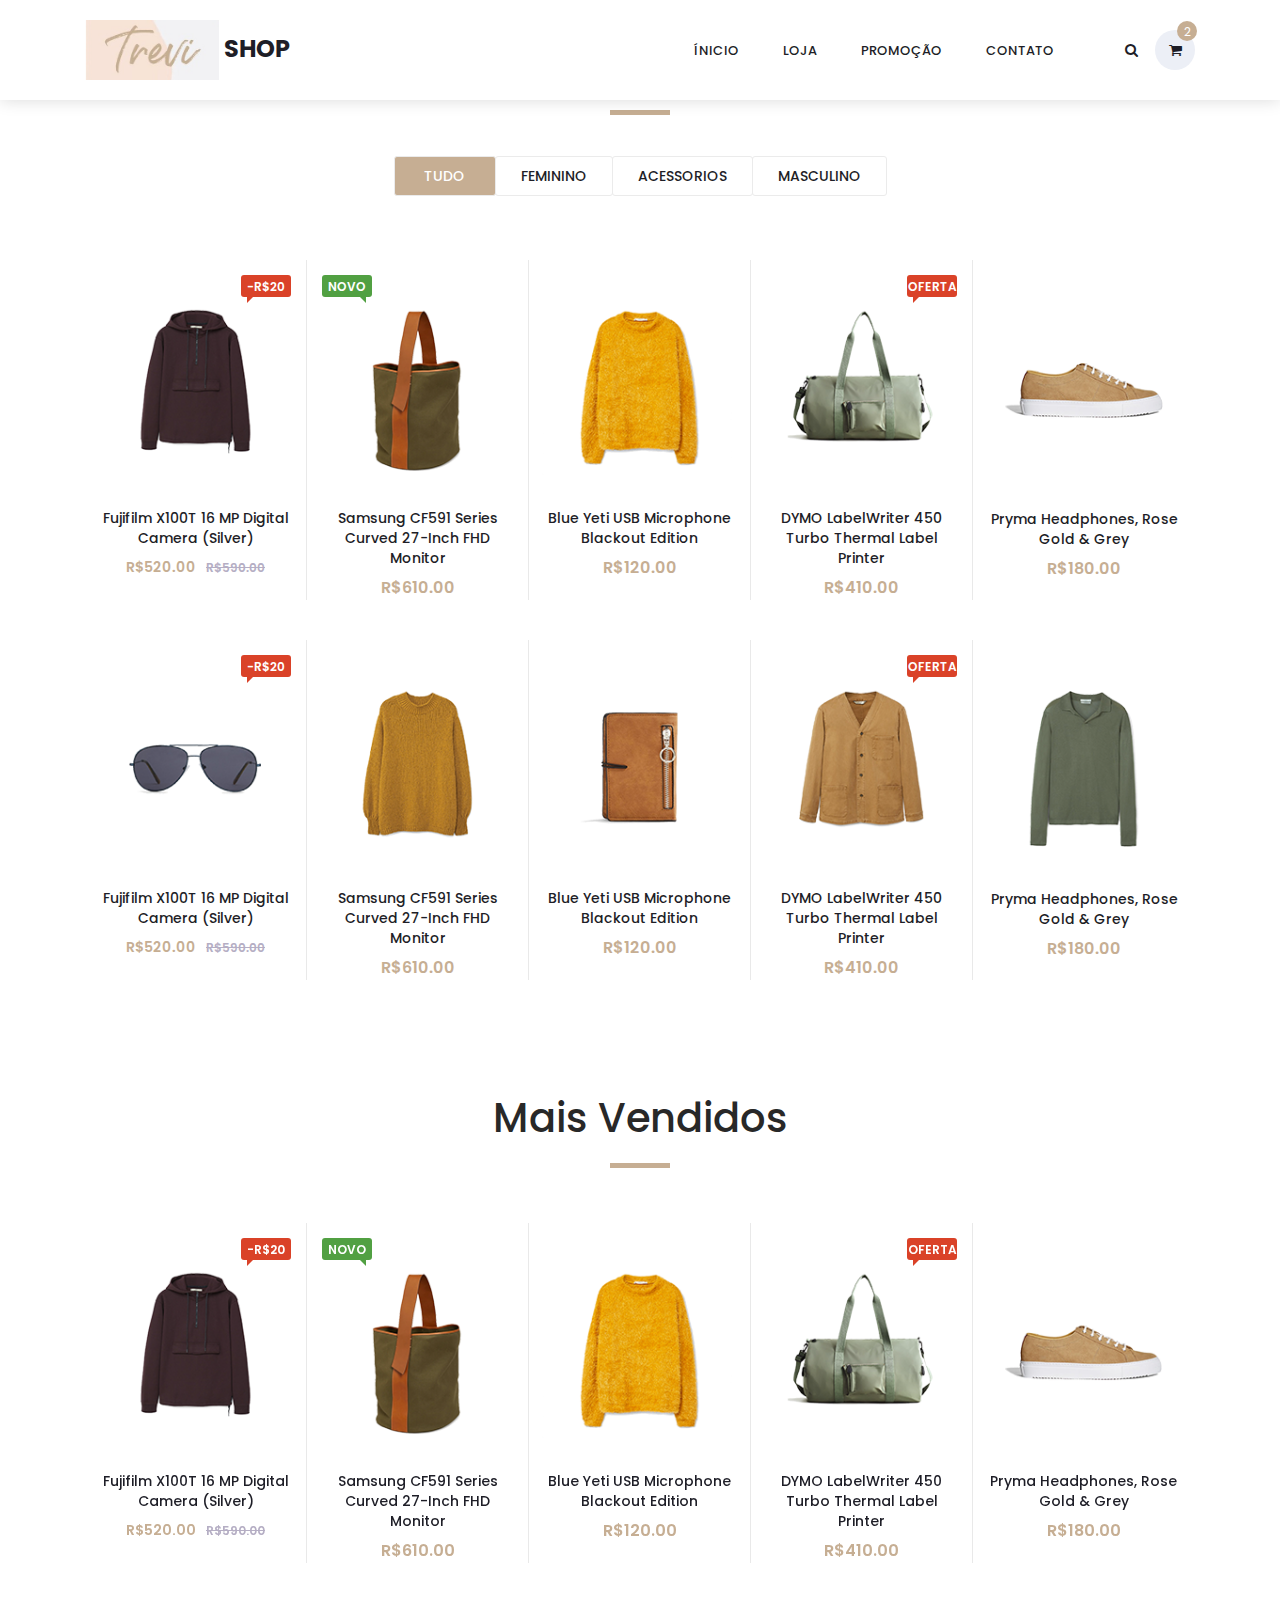
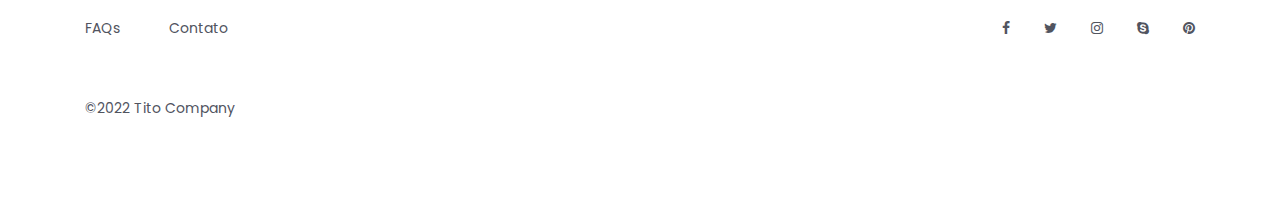
==== index.html @ be5c4cf9 "primeiro commit" ====
<!DOCTYPE html>
<html lang="pt-br">

<head>
    <title>Trevi Shop</title>
    <meta charset="utf-8">
    <meta http-equiv="X-UA-Compatible" content="IE=edge">
    <meta name="description" content="Shop Template">
    <meta name="viewport" content="width=device-width, initial-scale=1">
    <link rel="stylesheet" type="text/css" href="styles/bootstrap4/bootstrap.min.css">
    <link href="plugins/font-awesome-4.7.0/css/font-awesome.min.css" rel="stylesheet" type="text/css">
    <link rel="stylesheet" type="text/css" href="plugins/OwlCarousel2-2.2.1/owl.carousel.css">
    <link rel="stylesheet" type="text/css" href="plugins/OwlCarousel2-2.2.1/owl.theme.default.css">
    <link rel="stylesheet" type="text/css" href="plugins/OwlCarousel2-2.2.1/animate.css">
    <link rel="stylesheet" type="text/css" href="styles/main_styles.css">
    <link rel="stylesheet" type="text/css" href="styles/responsive.css">
</head>

<body>

    <div class="super_container">

        <!-- Header -->

        <header class="header trans_300">


            <!-- Main Navigation -->

            <div class="main_nav_container">
                <div class="container">
                    <div class="row">
                        <div class="col-lg-12 text-right">
                            <div class="logo_container">
                                <a href="index.html"><img src="images/trevi_logo.jpg" alt=""> SHOP</a>
                            </div>
                            <nav class="navbar">
                                <ul class="navbar_menu">
                                    <li><a href="#">Ínicio</a></li>
                                    <li><a href="#">Loja</a></li>
                                    <li><a href="#">Promoção</a></li>
                                    <li><a href="contact.html">Contato</a></li>
                                </ul>
                                <ul class="navbar_user">
                                    <li><a href="#"><i class="fa fa-search" aria-hidden="true"></i></a></li>
                                    <li class="checkout">
                                        <a href="#">
                                            <i class="fa fa-shopping-cart" aria-hidden="true"></i>
                                            <span id="checkout_items" class="checkout_items">2</span>
                                        </a>
                                    </li>
                                </ul>
                                <div class="hamburger_container">
                                    <i class="fa fa-bars" aria-hidden="true"></i>
                                </div>
                            </nav>
                        </div>
                    </div>
                </div>
            </div>

        </header>

        <div class="fs_menu_overlay"></div>
        <div class="hamburger_menu">
            <div class="hamburger_close"><i class="fa fa-times" aria-hidden="true"></i></div>
            <div class="hamburger_menu_content text-right">
                <ul class="menu_top_nav">
                    <li class="menu_item"><a href="#">ínicio</a></li>
                    <li class="menu_item"><a href="#">loja</a></li>
                    <li class="menu_item"><a href="#">promoção</a></li>
                    <li class="menu_item"><a href="#">contato</a></li>
                </ul>
            </div>
        </div>


        <!-- New Arrivals -->

        <div class="new_arrivals">
            <div class="container">
                <!--Empty row-->
                <div class="row">
                    <div class="col text-center">
                        <div class="section_title new_arrivals_title">
                            <h2></h2>
                        </div>
                    </div>
                </div>
                <div class="row align-items-center">
                    <div class="col text-center">
                        <div class="new_arrivals_sorting">
                            <ul class="arrivals_grid_sorting clearfix button-group filters-button-group">
                                <li class="grid_sorting_button button d-flex flex-column justify-content-center align-items-center active is-checked" data-filter="*">tudo</li>
                                <li class="grid_sorting_button button d-flex flex-column justify-content-center align-items-center" data-filter=".women">feminino</li>
                                <li class="grid_sorting_button button d-flex flex-column justify-content-center align-items-center" data-filter=".accessories">acessorios</li>
                                <li class="grid_sorting_button button d-flex flex-column justify-content-center align-items-center" data-filter=".men">masculino</li>
                            </ul>
                        </div>
                    </div>
                </div>
                <div class="row">
                    <div class="col">
                        <div class="product-grid" data-isotope='{ "itemSelector": ".product-item", "layoutMode": "fitRows" }'>

                            <!-- Product 1 -->

                            <div class="product-item men">
                                <div class="product discount product_filter">
                                    <div class="product_image">
                                        <img src="images/product_1.png" alt="">
                                    </div>
                                    <div class="favorite favorite_left"></div>
                                    <div class="product_bubble product_bubble_right product_bubble_red d-flex flex-column align-items-center"><span>-R$20</span></div>
                                    <div class="product_info">
                                        <h6 class="product_name"><a href="single.html">Fujifilm X100T 16 MP Digital Camera (Silver)</a></h6>
                                        <div class="product_price">R$520.00<span>R$590.00</span></div>
                                    </div>
                                </div>
                                <div class="red_button add_to_cart_button"><a href="#">Adicionar ao carrinho</a></div>
                            </div>

                            <!-- Product 2 -->

                            <div class="product-item women">
                                <div class="product product_filter">
                                    <div class="product_image">
                                        <img src="images/product_2.png" alt="">
                                    </div>
                                    <div class="favorite"></div>
                                    <div class="product_bubble product_bubble_left product_bubble_green d-flex flex-column align-items-center"><span>novo</span></div>
                                    <div class="product_info">
                                        <h6 class="product_name"><a href="single.html">Samsung CF591 Series Curved 27-Inch FHD Monitor</a></h6>
                                        <div class="product_price">R$610.00</div>
                                    </div>
                                </div>
                                <div class="red_button add_to_cart_button"><a href="#">Adicionar ao carrinho</a></div>
                            </div>

                            <!-- Product 3 -->

                            <div class="product-item women">
                                <div class="product product_filter">
                                    <div class="product_image">
                                        <img src="images/product_3.png" alt="">
                                    </div>
                                    <div class="favorite"></div>
                                    <div class="product_info">
                                        <h6 class="product_name"><a href="single.html">Blue Yeti USB Microphone Blackout Edition</a></h6>
                                        <div class="product_price">R$120.00</div>
                                    </div>
                                </div>
                                <div class="red_button add_to_cart_button"><a href="#">Adicionar ao carrinho</a></div>
                            </div>

                            <!-- Product 4 -->

                            <div class="product-item accessories">
                                <div class="product product_filter">
                                    <div class="product_image">
                                        <img src="images/product_4.png" alt="">
                                    </div>
                                    <div class="product_bubble product_bubble_right product_bubble_red d-flex flex-column align-items-center"><span>oferta</span></div>
                                    <div class="favorite favorite_left"></div>
                                    <div class="product_info">
                                        <h6 class="product_name"><a href="single.html">DYMO LabelWriter 450 Turbo Thermal Label Printer</a></h6>
                                        <div class="product_price">R$410.00</div>
                                    </div>
                                </div>
                                <div class="red_button add_to_cart_button"><a href="#">Adicionar ao carrinho</a></div>
                            </div>

                            <!-- Product 5 -->

                            <div class="product-item women men">
                                <div class="product product_filter">
                                    <div class="product_image">
                                        <img src="images/product_5.png" alt="">
                                    </div>
                                    <div class="favorite"></div>
                                    <div class="product_info">
                                        <h6 class="product_name"><a href="single.html">Pryma Headphones, Rose Gold & Grey</a></h6>
                                        <div class="product_price">R$180.00</div>
                                    </div>
                                </div>
                                <div class="red_button add_to_cart_button"><a href="#">Adicionar ao carrinho</a></div>
                            </div>

                            <!-- Product 6 -->

                            <div class="product-item accessories">
                                <div class="product discount product_filter">
                                    <div class="product_image">
                                        <img src="images/product_6.png" alt="">
                                    </div>
                                    <div class="favorite favorite_left"></div>
                                    <div class="product_bubble product_bubble_right product_bubble_red d-flex flex-column align-items-center"><span>-R$20</span></div>
                                    <div class="product_info">
                                        <h6 class="product_name"><a href="#single.html">Fujifilm X100T 16 MP Digital Camera (Silver)</a></h6>
                                        <div class="product_price">R$520.00<span>R$590.00</span></div>
                                    </div>
                                </div>
                                <div class="red_button add_to_cart_button"><a href="#">Adicionar ao carrinho</a></div>
                            </div>

                            <!-- Product 7 -->

                            <div class="product-item women">
                                <div class="product product_filter">
                                    <div class="product_image">
                                        <img src="images/product_7.png" alt="">
                                    </div>
                                    <div class="favorite"></div>
                                    <div class="product_info">
                                        <h6 class="product_name"><a href="single.html">Samsung CF591 Series Curved 27-Inch FHD Monitor</a></h6>
                                        <div class="product_price">R$610.00</div>
                                    </div>
                                </div>
                                <div class="red_button add_to_cart_button"><a href="#">Adicionar ao carrinho</a></div>
                            </div>

                            <!-- Product 8 -->

                            <div class="product-item accessories">
                                <div class="product product_filter">
                                    <div class="product_image">
                                        <img src="images/product_8.png" alt="">
                                    </div>
                                    <div class="favorite"></div>
                                    <div class="product_info">
                                        <h6 class="product_name"><a href="single.html">Blue Yeti USB Microphone Blackout Edition</a></h6>
                                        <div class="product_price">R$120.00</div>
                                    </div>
                                </div>
                                <div class="red_button add_to_cart_button"><a href="#">Adicionar ao carrinho</a></div>
                            </div>

                            <!-- Product 9 -->

                            <div class="product-item men">
                                <div class="product product_filter">
                                    <a href="single.html" rel="noopener noreferrer">
                                        <div class="product_image">
                                            <img src="images/product_9.png" alt="">
                                        </div>
                                        <div class="product_bubble product_bubble_right product_bubble_red d-flex flex-column align-items-center"><span>oferta</span></div>
                                        <div class="favorite favorite_left"></div>
                                        <div class="product_info">
                                            <h6 class="product_name"><a href="single.html">DYMO LabelWriter 450 Turbo Thermal Label Printer</a></h6>
                                            <div class="product_price">R$410.00</div>
                                        </div>
                                    </a>
                                </div>
                                <div class="red_button add_to_cart_button"><a href="#">Adicionar ao carrinho</a></div>
                            </div>

                            <!-- Product 10 -->

                            <div class="product-item men">
                                <div class="product product_filter">
                                    <div class="product_image">
                                        <img src="images/product_10.png" alt="">
                                    </div>
                                    <div class="favorite"></div>
                                    <div class="product_info">
                                        <h6 class="product_name"><a href="single.html">Pryma Headphones, Rose Gold & Grey</a></h6>
                                        <div class="product_price">R$180.00</div>
                                    </div>
                                </div>
                                <div class="red_button add_to_cart_button"><a href="#">Adicionar ao carrinho</a></div>
                            </div>
                        </div>
                    </div>
                </div>
            </div>
        </div>


        <!-- Best Sellers -->

        <div class="best_sellers">
            <div class="container">
                <div class="row">
                    <div class="col text-center">
                        <div class="section_title new_arrivals_title">
                            <h2>Mais Vendidos</h2>
                        </div>
                    </div>
                </div>
                <div class="row">
                    <div class="col">
                        <div class="product_slider_container">
                            <div class="owl-carousel owl-theme product_slider">

                                <!-- Slide 1 -->

                                <div class="owl-item product_slider_item">
                                    <div class="product-item">
                                        <div class="product discount">
                                            <div class="product_image">
                                                <img src="images/product_1.png" alt="">
                                            </div>
                                            <div class="favorite favorite_left"></div>
                                            <div class="product_bubble product_bubble_right product_bubble_red d-flex flex-column align-items-center"><span>-R$20</span></div>
                                            <div class="product_info">
                                                <h6 class="product_name"><a href="single.html">Fujifilm X100T 16 MP Digital Camera (Silver)</a></h6>
                                                <div class="product_price">R$520.00<span>R$590.00</span></div>
                                            </div>
                                        </div>
                                    </div>
                                </div>

                                <!-- Slide 2 -->

                                <div class="owl-item product_slider_item">
                                    <div class="product-item women">
                                        <div class="product">
                                            <div class="product_image">
                                                <img src="images/product_2.png" alt="">
                                            </div>
                                            <div class="favorite"></div>
                                            <div class="product_bubble product_bubble_left product_bubble_green d-flex flex-column align-items-center"><span>novo</span></div>
                                            <div class="product_info">
                                                <h6 class="product_name"><a href="single.html">Samsung CF591 Series Curved 27-Inch FHD Monitor</a></h6>
                                                <div class="product_price">R$610.00</div>
                                            </div>
                                        </div>
                                    </div>
                                </div>

                                <!-- Slide 3 -->

                                <div class="owl-item product_slider_item">
                                    <div class="product-item women">
                                        <div class="product">
                                            <div class="product_image">
                                                <img src="images/product_3.png" alt="">
                                            </div>
                                            <div class="favorite"></div>
                                            <div class="product_info">
                                                <h6 class="product_name"><a href="single.html">Blue Yeti USB Microphone Blackout Edition</a></h6>
                                                <div class="product_price">R$120.00</div>
                                            </div>
                                        </div>
                                    </div>
                                </div>

                                <!-- Slide 4 -->

                                <div class="owl-item product_slider_item">
                                    <div class="product-item accessories">
                                        <div class="product">
                                            <div class="product_image">
                                                <img src="images/product_4.png" alt="">
                                            </div>
                                            <div class="product_bubble product_bubble_right product_bubble_red d-flex flex-column align-items-center"><span>oferta</span></div>
                                            <div class="favorite favorite_left"></div>
                                            <div class="product_info">
                                                <h6 class="product_name"><a href="single.html">DYMO LabelWriter 450 Turbo Thermal Label Printer</a></h6>
                                                <div class="product_price">R$410.00</div>
                                            </div>
                                        </div>
                                    </div>
                                </div>

                                <!-- Slide 5 -->

                                <div class="owl-item product_slider_item">
                                    <div class="product-item women men">
                                        <div class="product">
                                            <div class="product_image">
                                                <img src="images/product_5.png" alt="">
                                            </div>
                                            <div class="favorite"></div>
                                            <div class="product_info">
                                                <h6 class="product_name"><a href="single.html">Pryma Headphones, Rose Gold & Grey</a></h6>
                                                <div class="product_price">R$180.00</div>
                                            </div>
                                        </div>
                                    </div>
                                </div>

                                <!-- Slide 6 -->

                                <div class="owl-item product_slider_item">
                                    <div class="product-item accessories">
                                        <div class="product discount">
                                            <div class="product_image">
                                                <img src="images/product_6.png" alt="">
                                            </div>
                                            <div class="favorite favorite_left"></div>
                                            <div class="product_bubble product_bubble_right product_bubble_red d-flex flex-column align-items-center"><span>-R$20</span></div>
                                            <div class="product_info">
                                                <h6 class="product_name"><a href="single.html">Fujifilm X100T 16 MP Digital Camera (Silver)</a></h6>
                                                <div class="product_price">R$520.00<span>R$590.00</span></div>
                                            </div>
                                        </div>
                                    </div>
                                </div>

                                <!-- Slide 7 -->

                                <div class="owl-item product_slider_item">
                                    <div class="product-item women">
                                        <div class="product">
                                            <div class="product_image">
                                                <img src="images/product_7.png" alt="">
                                            </div>
                                            <div class="favorite"></div>
                                            <div class="product_info">
                                                <h6 class="product_name"><a href="single.html">Samsung CF591 Series Curved 27-Inch FHD Monitor</a></h6>
                                                <div class="product_price">R$610.00</div>
                                            </div>
                                        </div>
                                    </div>
                                </div>

                                <!-- Slide 8 -->

                                <div class="owl-item product_slider_item">
                                    <div class="product-item accessories">
                                        <div class="product">
                                            <div class="product_image">
                                                <img src="images/product_8.png" alt="">
                                            </div>
                                            <div class="favorite"></div>
                                            <div class="product_info">
                                                <h6 class="product_name"><a href="single.html">Blue Yeti USB Microphone Blackout Edition</a></h6>
                                                <div class="product_price">R$120.00</div>
                                            </div>
                                        </div>
                                    </div>
                                </div>

                                <!-- Slide 9 -->

                                <div class="owl-item product_slider_item">
                                    <div class="product-item men">
                                        <div class="product">
                                            <div class="product_image">
                                                <img src="images/product_9.png" alt="">
                                            </div>
                                            <div class="product_bubble product_bubble_right product_bubble_red d-flex flex-column align-items-center"><span>oferta</span></div>
                                            <div class="favorite favorite_left"></div>
                                            <div class="product_info">
                                                <h6 class="product_name"><a href="single.html">DYMO LabelWriter 450 Turbo Thermal Label Printer</a></h6>
                                                <div class="product_price">R$410.00</div>
                                            </div>
                                        </div>
                                    </div>
                                </div>

                                <!-- Slide 10 -->

                                <div class="owl-item product_slider_item">
                                    <div class="product-item men">
                                        <div class="product">
                                            <div class="product_image">
                                                <img src="images/product_10.png" alt="">
                                            </div>
                                            <div class="favorite"></div>
                                            <div class="product_info">
                                                <h6 class="product_name"><a href="single.html">Pryma Headphones, Rose Gold & Grey</a></h6>
                                                <div class="product_price">R$180.00</div>
                                            </div>
                                        </div>
                                    </div>
                                </div>
                            </div>

                            <!-- Slider Navigation -->

                            <div class="product_slider_nav_left product_slider_nav d-flex align-items-center justify-content-center flex-column">
                                <i class="fa fa-chevron-left" aria-hidden="true"></i>
                            </div>
                            <div class="product_slider_nav_right product_slider_nav d-flex align-items-center justify-content-center flex-column">
                                <i class="fa fa-chevron-right" aria-hidden="true"></i>
                            </div>
                        </div>
                    </div>
                </div>
            </div>
        </div>



        <!-- Footer -->

        <footer class="footer">
            <div class="container">
                <div class="row">
                    <div class="col-lg-6">
                        <div class="footer_nav_container d-flex flex-sm-row flex-column align-items-center justify-content-lg-start justify-content-center text-center">
                            <ul class="footer_nav">
                                <li><a href="#">FAQs</a></li>
                                <li><a href="contact.html">Contato</a></li>
                            </ul>
                        </div>
                    </div>
                    <div class="col-lg-6">
                        <div class="footer_social d-flex flex-row align-items-center justify-content-lg-end justify-content-center">
                            <ul>
                                <li><a href="#"><i class="fa fa-facebook" aria-hidden="true"></i></a></li>
                                <li><a href="#"><i class="fa fa-twitter" aria-hidden="true"></i></a></li>
                                <li><a href="https://www.instagram.com/estudio.trevi/" target="_blank"><i class="fa fa-instagram" aria-hidden="true"></i></a></li>
                                <li><a href="#"><i class="fa fa-skype" aria-hidden="true"></i></a></li>
                                <li><a href="#"><i class="fa fa-pinterest" aria-hidden="true"></i></a></li>
                            </ul>
                        </div>
                    </div>
                </div>
                <div class="row">
                    <div class="col-lg-12">
                        <div class="footer_nav_container">
                            <div class="cr">©2022 Tito Company</div>
                        </div>
                    </div>
                </div>
            </div>
        </footer>

    </div>

    <script src="js/jquery-3.2.1.min.js"></script>
    <script src="styles/bootstrap4/popper.js"></script>
    <script src="styles/bootstrap4/bootstrap.min.js"></script>
    <script src="plugins/Isotope/isotope.pkgd.min.js"></script>
    <script src="plugins/OwlCarousel2-2.2.1/owl.carousel.js"></script>
    <script src="plugins/easing/easing.js"></script>
    <script src="js/custom.js"></script>
</body>

</html>
---- styles/main_styles.css ----
@charset "utf-8";

/* CSS Document */


/******************************

COLOR PALETTE




[Table of Contents]

1. Fonts
2. Body and some general stuff
3. Home
	3.1 Currency
	3.2 Language
	3.3 Account
	3.4 Main Navigation
	3.5 Hamburger Menu
	3.6 Logo
	3.7 Main Slider
4. Banner
5. New Arrivals
	5.1 New Arrivals Sorting
	5.2 New Arrivals Products Grid
6. Deal of the week
7. Best Sellers
	7.1 Slider Nav
8. Benefit
9. Blogs
10. Newsletter
11. Footer



******************************/


/***********
1. Fonts
***********/

@import url('https://fonts.googleapis.com/css?family=Poppins:400,500,600,700,900');

/*********************************
2. Body and some general stuff
*********************************/

* {
    margin: 0;
    padding: 0;
}

body {
    font-family: 'Poppins', sans-serif;
    font-size: 14px;
    line-height: 23px;
    font-weight: 400;
    background: #FFFFFF;
    color: #1e1e27;
}

div {
    display: block;
    position: relative;
    -webkit-box-sizing: border-box;
    -moz-box-sizing: border-box;
    box-sizing: border-box;
}

ul {
    list-style: none;
    margin-bottom: 0px;
}

p {
    font-family: 'Poppins', sans-serif;
    font-size: 14px;
    line-height: 1.7;
    font-weight: 500;
    color: #989898;
    -webkit-font-smoothing: antialiased;
    -webkit-text-shadow: rgba(0, 0, 0, .01) 0 0 1px;
    text-shadow: rgba(0, 0, 0, .01) 0 0 1px;
}

p a {
    display: inline;
    position: relative;
    color: inherit;
    border-bottom: solid 2px #fde0db;
    -webkit-transition: all 200ms ease;
    -moz-transition: all 200ms ease;
    -ms-transition: all 200ms ease;
    -o-transition: all 200ms ease;
    transition: all 200ms ease;
}

a,
a:hover,
a:visited,
a:active,
a:link {
    text-decoration: none;
    -webkit-font-smoothing: antialiased;
    -webkit-text-shadow: rgba(0, 0, 0, .01) 0 0 1px;
    text-shadow: rgba(0, 0, 0, .01) 0 0 1px;
}

p a:active {
    position: relative;
    color: #FF6347;
}

p a:hover {
    color: #FF6347;
    background: #fde0db;
}

p a:hover::after {
    opacity: 0.2;
}

::selection {
    background: #fde0db;
    color: #FF6347;
}

p::selection {
    background: #fde0db;
}

h1 {
    font-size: 72px;
}

h2 {
    font-size: 40px;
}

h3 {
    font-size: 28px;
}

h4 {
    font-size: 24px;
}

h5 {
    font-size: 16px;
}

h6 {
    font-size: 14px;
}

h1,
h2,
h3,
h4,
h5,
h6 {
    color: #282828;
    -webkit-font-smoothing: antialiased;
    -webkit-text-shadow: rgba(0, 0, 0, .01) 0 0 1px;
    text-shadow: rgba(0, 0, 0, .01) 0 0 1px;
}

h1::selection,
h2::selection,
h3::selection,
h4::selection,
h5::selection,
h6::selection {}

::-webkit-input-placeholder {
    font-size: 16px !important;
    font-weight: 500;
    color: #777777 !important;
}

:-moz-placeholder
/* older Firefox*/

{
    font-size: 16px !important;
    font-weight: 500;
    color: #777777 !important;
}

::-moz-placeholder
/* Firefox 19+ */

{
    font-size: 16px !important;
    font-weight: 500;
    color: #777777 !important;
}

:-ms-input-placeholder {
    font-size: 16px !important;
    font-weight: 500;
    color: #777777 !important;
}

::input-placeholder {
    font-size: 16px !important;
    font-weight: 500;
    color: #777777 !important;
}

.form-control {
    color: #db5246;
}

section {
    display: block;
    position: relative;
    box-sizing: border-box;
}

.clear {
    clear: both;
}

.clearfix::before,
.clearfix::after {
    content: "";
    display: table;
}

.clearfix::after {
    clear: both;
}

.clearfix {
    zoom: 1;
}

.float_left {
    float: left;
}

.float_right {
    float: right;
}

.trans_200 {
    -webkit-transition: all 200ms ease;
    -moz-transition: all 200ms ease;
    -ms-transition: all 200ms ease;
    -o-transition: all 200ms ease;
    transition: all 200ms ease;
}

.trans_300 {
    -webkit-transition: all 300ms ease;
    -moz-transition: all 300ms ease;
    -ms-transition: all 300ms ease;
    -o-transition: all 300ms ease;
    transition: all 300ms ease;
}

.trans_400 {
    -webkit-transition: all 400ms ease;
    -moz-transition: all 400ms ease;
    -ms-transition: all 400ms ease;
    -o-transition: all 400ms ease;
    transition: all 400ms ease;
}

.trans_500 {
    -webkit-transition: all 500ms ease;
    -moz-transition: all 500ms ease;
    -ms-transition: all 500ms ease;
    -o-transition: all 500ms ease;
    transition: all 500ms ease;
}

.fill_height {
    height: 100%;
}

.super_container {
    width: 100%;
    overflow: hidden;
}


/*********************************
3. Home
*********************************/

.header {
    position: fixed;
    top: 0;
    left: 0;
    width: 100%;
    background: #FFFFFF;
    z-index: 10;
}

.top_nav {
    width: 100%;
    height: 50px;
    background: #1e1e27;
}

.top_nav_left {
    height: 50px;
    line-height: 50px;
    font-size: 13px;
    color: #b5aec4;
    text-transform: uppercase;
}


/*********************************
3.1 Currency
*********************************/

.currency {
    display: inline-block;
    position: relative;
    min-width: 50px;
    border-right: solid 1px #33333b;
    padding-right: 20px;
    padding-left: 20px;
    text-align: center;
    vertical-align: middle;
    background: #1e1e27;
}

.currency>a {
    display: block;
    color: #b5aec4;
    font-weight: 400;
    height: 50px;
    line-height: 50px;
    font-size: 13px;
    text-transform: uppercase;
}

.currency>a>i {
    margin-left: 8px;
}

.currency:hover .currency_selection {
    visibility: visible;
    opacity: 1;
    top: 100%;
}

.currency_selection {
    display: block;
    position: absolute;
    right: 0;
    top: 120%;
    margin: 0;
    width: 100%;
    background: #FFFFFF;
    visibility: hidden;
    opacity: 0;
    z-index: 1;
    box-shadow: 0 0 25px rgba(63, 78, 100, 0.15);
    -webkit-transition: opacity 0.3s ease;
    -moz-transition: opacity 0.3s ease;
    -ms-transition: opacity 0.3s ease;
    -o-transition: opacity 0.3s ease;
    transition: all 0.3s ease;
}

.currency_selection li {
    padding-left: 10px;
    padding-right: 10px;
    line-height: 50px;
}

.currency_selection li a {
    display: block;
    color: #232530;
    border-bottom: solid 1px #dddddd;
    font-size: 13px;
    text-transform: uppercase;
    -webkit-transition: opacity 0.3s ease;
    -moz-transition: opacity 0.3s ease;
    -ms-transition: opacity 0.3s ease;
    -o-transition: opacity 0.3s ease;
    transition: all 0.3s ease;
}

.currency_selection li a:hover {
    color: #b5aec4;
}

.currency_selection li:last-child a {
    border-bottom: none;
}


/*********************************
3.2 Language
*********************************/

.language {
    display: inline-block;
    position: relative;
    min-width: 50px;
    border-right: solid 1px #33333b;
    padding-right: 20px;
    padding-left: 20px;
    text-align: center;
    vertical-align: middle;
    background: #1e1e27;
}

.language>a {
    display: block;
    color: #b5aec4;
    font-weight: 400;
    height: 50px;
    line-height: 50px;
    font-size: 13px;
}

.language>a>i {
    margin-left: 8px;
}

.language:hover .language_selection {
    visibility: visible;
    opacity: 1;
    top: 100%;
}

.language_selection {
    display: block;
    position: absolute;
    right: 0;
    top: 120%;
    margin: 0;
    width: 100%;
    background: #FFFFFF;
    visibility: hidden;
    opacity: 0;
    z-index: 1;
    box-shadow: 0 0 25px rgba(63, 78, 100, 0.15);
    -webkit-transition: opacity 0.3s ease;
    -moz-transition: opacity 0.3s ease;
    -ms-transition: opacity 0.3s ease;
    -o-transition: opacity 0.3s ease;
    transition: all 0.3s ease;
}

.language_selection li {
    padding-left: 10px;
    padding-right: 10px;
    line-height: 50px;
}

.language_selection li a {
    display: block;
    color: #232530;
    border-bottom: solid 1px #dddddd;
    font-size: 13px;
    -webkit-transition: opacity 0.3s ease;
    -moz-transition: opacity 0.3s ease;
    -ms-transition: opacity 0.3s ease;
    -o-transition: opacity 0.3s ease;
    transition: all 0.3s ease;
}

.language_selection li a:hover {
    color: #b5aec4;
}

.language_selection li:last-child a {
    border-bottom: none;
}


/*********************************
3.3 Account
*********************************/

.account {
    display: inline-block;
    position: relative;
    min-width: 50px;
    padding-left: 20px;
    text-align: center;
    vertical-align: middle;
    background: #1e1e27;
}

.account>a {
    display: block;
    color: #b5aec4;
    font-weight: 400;
    height: 50px;
    line-height: 50px;
    font-size: 13px;
}

.account>a>i {
    margin-left: 8px;
}

.account:hover .account_selection {
    visibility: visible;
    opacity: 1;
    top: 100%;
}

.account_selection {
    display: block;
    position: absolute;
    right: 0;
    top: 120%;
    margin: 0;
    width: 100%;
    background: #FFFFFF;
    visibility: hidden;
    opacity: 0;
    z-index: 1;
    box-shadow: 0 0 25px rgba(63, 78, 100, 0.15);
    -webkit-transition: opacity 0.3s ease;
    -moz-transition: opacity 0.3s ease;
    -ms-transition: opacity 0.3s ease;
    -o-transition: opacity 0.3s ease;
    transition: all 0.3s ease;
}

.account_selection li {
    padding-left: 10px;
    padding-right: 10px;
    line-height: 50px;
}

.account_selection li a {
    display: block;
    color: #232530;
    border-bottom: solid 1px #dddddd;
    font-size: 14px;
    -webkit-transition: all 0.3s ease;
    -moz-transition: all 0.3s ease;
    -ms-transition: all 0.3s ease;
    -o-transition: all 0.3s ease;
    transition: all 0.3s ease;
}

.account_selection li a:hover {
    color: #b5aec4;
}

.account_selection li:last-child a {
    border-bottom: none;
}

.account_selection li a i {
    margin-right: 10px;
}


/*********************************
3.4 Main Navigation
*********************************/

.main_nav_container {
    width: 100%;
    background: #FFFFFF;
    box-shadow: 0 0 16px rgba(0, 0, 0, 0.15);
}

.navbar {
    width: auto;
    height: 100px;
    float: right;
    padding-left: 0px;
    padding-right: 0px;
}

.navbar_menu li {
    display: inline-block;
}

.navbar_menu li a {
    display: block;
    color: #1e1e27;
    font-size: 13px;
    font-weight: 500;
    text-transform: uppercase;
    padding: 20px;
    -webkit-transition: color 0.3s ease;
    -moz-transition: color 0.3s ease;
    -ms-transition: color 0.3s ease;
    -o-transition: color 0.3s ease;
    transition: color 0.3s ease;
}

.navbar_menu li a:hover {
    color: #b5aec4;
}

.navbar_user {
    margin-left: 37px;
}

.navbar_user li {
    display: inline-block;
    text-align: center;
}

.navbar_user li a {
    display: -webkit-box;
    display: -moz-box;
    display: -ms-flexbox;
    display: -webkit-flex;
    display: flex;
    flex-direction: column;
    justify-content: center;
    align-items: center;
    position: relative;
    width: 40px;
    height: 40px;
    color: #1e1e27;
    -webkit-transition: color 0.3s ease;
    -moz-transition: color 0.3s ease;
    -ms-transition: color 0.3s ease;
    -o-transition: color 0.3s ease;
    transition: color 0.3s ease;
}

.navbar_user li a:hover {
    color: #b5aec4;
}

.checkout a {
    background: #eceff6;
    border-radius: 50%;
}

.checkout_items {
    display: -webkit-box;
    display: -moz-box;
    display: -ms-flexbox;
    display: -webkit-flex;
    display: flex;
    flex-direction: column;
    justify-content: center;
    align-items: center;
    position: absolute;
    top: -9px;
    left: 22px;
    width: 20px;
    height: 20px;
    border-radius: 50%;
    background: #C6AE93;
    font-size: 12px;
    color: #FFFFFF;
}


/*********************************
3.5 Hamburger Menu
*********************************/

.hamburger_container {
    display: none;
    margin-left: 40px;
}

.hamburger_container i {
    font-size: 24px;
    color: #1e1e27;
    -webkit-transition: all 300ms ease;
    -moz-transition: all 300ms ease;
    -ms-transition: all 300ms ease;
    -o-transition: all 300ms ease;
    transition: all 300ms ease;
}

.hamburger_container:hover i {
    color: #b5aec4;
}

.hamburger_menu {
    position: fixed;
    top: 0;
    right: -400px;
    width: 400px;
    height: 100vh;
    background: rgba(255, 255, 255, 0.95);
    z-index: 10;
    -webkit-transition: all 300ms ease;
    -moz-transition: all 300ms ease;
    -ms-transition: all 300ms ease;
    -o-transition: all 300ms ease;
    transition: all 300ms ease;
}

.hamburger_menu.active {
    right: 0;
}

.fs_menu_overlay {
    position: fixed;
    top: 0;
    left: 0;
    width: 100vw;
    height: 100vh;
    z-index: 9;
    background: rgba(255, 255, 255, 0);
    pointer-events: none;
    -webkit-transition: all 200ms ease;
    -moz-transition: all 200ms ease;
    -ms-transition: all 200ms ease;
    -o-transition: all 200ms ease;
    transition: all 200ms ease;
}

.hamburger_close {
    position: absolute;
    top: 26px;
    right: 10px;
    padding: 10px;
    z-index: 1;
}

.hamburger_close i {
    font-size: 24px;
    color: #1e1e27;
    -webkit-transition: all 300ms ease;
    -moz-transition: all 300ms ease;
    -ms-transition: all 300ms ease;
    -o-transition: all 300ms ease;
    transition: all 300ms ease;
}

.hamburger_close:hover i {
    color: #b5aec4;
}

.hamburger_menu_content {
    padding-top: 100px;
    width: 100%;
    height: 100%;
    padding-right: 20px;
}

.menu_item {
    display: block;
    position: relative;
    border-bottom: solid 1px #b5aec4;
    vertical-align: middle;
}

.menu_item>a {
    display: block;
    color: #1e1e27;
    font-weight: 500;
    height: 50px;
    line-height: 50px;
    font-size: 14px;
    text-transform: uppercase;
}

.menu_item>a:hover {
    color: #b5aec4;
}

.menu_item>a>i {
    margin-left: 8px;
}

.menu_item.active .menu_selection {
    display: block;
    visibility: visible;
    opacity: 1;
}

.menu_selection {
    margin: 0;
    width: 100%;
    max-height: 0;
    overflow: hidden;
    z-index: 1;
    -webkit-transition: all 0.3s ease;
    -moz-transition: all 0.3s ease;
    -ms-transition: all 0.3s ease;
    -o-transition: all 0.3s ease;
    transition: all 0.3s ease;
}

.menu_selection li {
    padding-left: 10px;
    padding-right: 10px;
    line-height: 50px;
}

.menu_selection li a {
    display: block;
    color: #232530;
    border-bottom: solid 1px #dddddd;
    font-size: 13px;
    text-transform: uppercase;
    -webkit-transition: opacity 0.3s ease;
    -moz-transition: opacity 0.3s ease;
    -ms-transition: opacity 0.3s ease;
    -o-transition: opacity 0.3s ease;
    transition: all 0.3s ease;
}

.menu_selection li a:hover {
    color: #b5aec4;
}

.menu_selection li:last-child a {
    border-bottom: none;
}


/*********************************
3.6 Logo
*********************************/

.logo_container {
    position: absolute;
    top: 50%;
    -webkit-transform: translateY(-50%);
    -moz-transform: translateY(-50%);
    -ms-transform: translateY(-50%);
    -o-transform: translateY(-50%);
    transform: translateY(-50%);
    left: 15px;
}

.logo_container a {
    font-size: 24px;
    color: #1e1e27;
    font-weight: 700;
    text-transform: uppercase;
}

.logo_container a span {
    color: #C6AE93;
}

.logo_container img {
    height: 60px;
}


/*********************************
3.7 Main Slider
*********************************/

.main_slider {
    width: 100%;
    height: 700px;
    background-repeat: no-repeat;
    background-size: cover;
    background-position: center center;
    margin-top: 150px;
}

.main_slider_content {
    width: 60%;
}

.main_slider_content h6 {
    font-weight: 500;
    text-transform: uppercase;
    margin-bottom: 29px;
}

.main_slider_content h1 {
    font-weight: 400;
    line-height: 1;
}

.red_button {
    display: -webkit-inline-box;
    display: -moz-inline-box;
    display: -ms-inline-flexbox;
    display: -webkit-inline-flex;
    display: inline-flex;
    flex-direction: column;
    justify-content: center;
    align-items: center;
    width: auto;
    height: 40px;
    background: #C6AE93;
    border-radius: 3px;
    -webkit-transition: all 0.3s ease;
    -moz-transition: all 0.3s ease;
    -ms-transition: all 0.3s ease;
    -o-transition: all 0.3s ease;
    transition: all 0.3s ease;
}

.red_button:hover {
    background: #FE7C7F !important;
}

.red_button a {
    display: block;
    color: #FFFFFF;
    text-transform: uppercase;
    font-size: 14px;
    font-weight: 500;
    text-align: center;
    line-height: 40px;
    width: 100%;
}

.shop_now_button {
    width: 140px;
    margin-top: 32px;
}


/*********************************
4. Banner
*********************************/

.banner {
    width: 100%;
    margin-top: 30px;
}

.banner_item {
    display: -webkit-box;
    display: -moz-box;
    display: -ms-flexbox;
    display: -webkit-flex;
    display: flex;
    flex-direction: column;
    justify-content: center;
    align-items: center;
    height: 265px;
    background-repeat: no-repeat;
    background-size: cover;
    background-position: center center;
}

.banner_category {
    height: 50px;
    background: #FFFFFF;
    min-width: 180px;
    padding-left: 25px;
    padding-right: 25px;
}

.banner_category a {
    display: block;
    color: #1e1e27;
    text-transform: uppercase;
    font-size: 22px;
    font-weight: 600;
    text-align: center;
    line-height: 50px;
    width: 100%;
    -webkit-transition: color 0.3s ease;
    -moz-transition: color 0.3s ease;
    -ms-transition: color 0.3s ease;
    -o-transition: color 0.3s ease;
    transition: color 0.3s ease;
}

.banner_category a:hover {
    color: #b5aec4;
}


/*********************************
5. New Arrivals
*********************************/

.new_arrivals {
    width: 100%;
}

.new_arrivals_title {
    margin-top: 74px;
}


/*********************************
5.1 New Arrivals Sorting
*********************************/

.new_arrivals_sorting {
    display: inline-block;
    border-radius: 3px;
    margin-top: 59px;
    overflow: visible;
}

.grid_sorting_button {
    height: 40px;
    min-width: 102px;
    padding-left: 25px;
    padding-right: 25px;
    cursor: pointer;
    border: solid 1px #ebebeb;
    font-size: 14px;
    font-weight: 500;
    text-transform: uppercase;
    background: #FFFFFF;
    border-radius: 3px;
    margin: 0;
    float: left;
    margin-left: -1px;
}

.grid_sorting_button:first-child {
    margin-left: 0px;
}

.grid_sorting_button.active:hover {
    background: #FE7C7F !important;
}

.grid_sorting_button.active {
    color: #FFFFFF;
    background: #C6AE93;
}


/*********************************
5.2 New Arrivals Products Grid
*********************************/

.product-grid {
    width: 100%;
    margin-top: 57px;
}

.product-item {
    width: 20%;
    height: 380px;
    cursor: pointer;
}

.product-item::after {
    display: block;
    position: absolute;
    top: 0;
    left: -1px;
    width: calc(100% + 1px);
    height: 100%;
    pointer-events: none;
    content: '';
    border: solid 2px rgba(235, 235, 235, 0);
    border-radius: 3px;
    -webkit-transition: all 0.3s ease;
    -moz-transition: all 0.3s ease;
    -ms-transition: all 0.3s ease;
    -o-transition: all 0.3s ease;
    transition: all 0.3s ease;
}

.product-item:hover::after {
    box-shadow: 0 25px 29px rgba(63, 78, 100, 0.15);
    border: solid 2px rgba(235, 235, 235, 1);
}

.product {
    width: 100%;
    height: 340px;
    border-right: solid 1px #e9e9e9;
}

.product_image {
    width: 100%;
}

.product_image img {
    width: 100%;
}

.product_info {
    text-align: center;
    padding-left: 10px;
    padding-right: 10px;
}

.product_name {
    margin-top: 27px;
}

.product_name a {
    color: #1e1e27;
    line-height: 20px;
}

.product_name:hover a {
    color: #b5aec4;
}

.discount .product_info .product_price {
    font-size: 14px;
}

.product_price {
    font-size: 16px;
    color: #C6AE93;
    font-weight: 600;
}

.product_price span {
    font-size: 12px;
    margin-left: 10px;
    color: #b5aec4;
    text-decoration: line-through;
}

.product_bubble {
    position: absolute;
    top: 15px;
    width: 50px;
    height: 22px;
    border-radius: 3px;
    text-transform: uppercase;
}

.product_bubble span {
    font-size: 12px;
    font-weight: 600;
    color: #FFFFFF;
}

.product_bubble_right::after {
    content: ' ';
    position: absolute;
    width: 0;
    height: 0;
    left: 6px;
    right: auto;
    top: auto;
    bottom: -6px;
    border: 6px solid;
}

.product_bubble_left::after {
    content: ' ';
    position: absolute;
    width: 0;
    height: 0;
    left: auto;
    right: 6px;
    bottom: -6px;
    border: 6px solid;
}

.product_bubble_red::after {
    border-color: transparent transparent transparent #da4228;
}

.product_bubble_left::after {
    border-color: #51a042 #51a042 transparent transparent;
}

.product_bubble_red {
    background: #da4228;
}

.product_bubble_green {
    background: #51a042;
}

.product_bubble_left {
    left: 15px;
}

.product_bubble_right {
    right: 15px;
}

.add_to_cart_button {
    width: 100%;
    visibility: hidden;
    opacity: 0;
    -webkit-transition: all 0.3s ease;
    -moz-transition: all 0.3s ease;
    -ms-transition: all 0.3s ease;
    -o-transition: all 0.3s ease;
    transition: all 0.3s ease;
}

.add_to_cart_button a {
    font-size: 12px;
    font-weight: 600;
}

.product-item:hover .add_to_cart_button {
    visibility: visible;
    opacity: 1;
}

.favorite {
    position: absolute;
    top: 15px;
    right: 15px;
    color: #b9b4c7;
    width: 17px;
    height: 17px;
    visibility: hidden;
    opacity: 0;
}

.favorite_left {
    left: 15px;
}

.favorite.active {
    visibility: visible;
    opacity: 1;
}

.product-item:hover .favorite {
    visibility: visible;
    opacity: 1;
}

.favorite.active::after {
    font-family: 'FontAwesome';
    content: '\f004';
    color: #C6AE93;
}

.favorite::after {
    font-family: 'FontAwesome';
    content: '\f08a';
}

.favorite:hover::after {
    color: #C6AE93;
}


/*********************************
6. Deal of the week
*********************************/

.deal_ofthe_week {
    width: 100%;
    margin-top: 41px;
    background: #f2f2f2;
}

.deal_ofthe_week_img {
    height: 540px;
}

.deal_ofthe_week_img img {
    height: 100%;
}

.deal_ofthe_week_content {
    height: 100%;
}

.section_title {
    display: inline-block;
    text-align: center;
}

.section_title h2 {
    display: inline-block;
}

.section_title::after {
    display: block;
    position: absolute;
    top: calc(100% + 13px);
    left: 50%;
    -webkit-transform: translateX(-50%);
    -moz-transform: translateX(-50%);
    -ms-transform: translateX(-50%);
    -o-transform: translateX(-50%);
    transform: translateX(-50%);
    width: 60px;
    height: 5px;
    background: #C6AE93;
    content: '';
}

.timer {
    margin-top: 66px;
}

.timer li {
    display: inline-block;
    width: 120px;
    height: 120px;
    border-radius: 50%;
    background: #FFFFFF;
    margin-right: 10px;
}

.timer li:last-child {
    margin-right: 0px;
}

.timer_num {
    font-size: 48px;
    font-weight: 600;
    color: #C6AE93;
    margin-top: 10px;
}

.timer_unit {
    margin-top: 12px;
    font-size: 16px;
    font-weight: 500;
    color: #51545f;
}

.deal_ofthe_week_button {
    width: 140px;
    background: #1e1e27;
    margin-top: 52px;
}

.deal_ofthe_week_button:hover {
    background: #2b2b34 !important;
}


/*********************************
7. Best Sellers
*********************************/

.product_slider_container {
    width: 100%;
    height: 340px;
    margin-top: 73px;
}

.product_slider_container::after {
    display: block;
    position: absolute;
    top: 0;
    right: 0;
    width: 1px;
    height: 100%;
    background: #FFFFFF;
    content: '';
    z-index: 1;
}

.product_slider {
    overflow: visible !important;
}

.product_slider_item .product-item {
    height: 340px;
}

.product_slider_item {
    width: 20%;
}

.product_slider_item .product-item {
    width: 100% !important;
}


/*********************************
7.1 Slider Nav
*********************************/

.product_slider_nav {
    position: absolute;
    width: 30px;
    height: 70px;
    background: #d3d3d6;
    -webkit-transform: translateY(-50%);
    -moz-transform: translateY(-50%);
    -ms-transform: translateY(-50%);
    -o-transform: translateY(-50%);
    transform: translateY(-50%);
    z-index: 2;
    cursor: pointer;
    visibility: hidden;
    opacity: 0;
    -webkit-transition: all 300ms ease;
    -moz-transition: all 300ms ease;
    -ms-transition: all 300ms ease;
    -o-transition: all 300ms ease;
    transition: all 300ms ease;
}

.product_slider_container:hover .product_slider_nav {
    visibility: visible;
    opacity: 1;
}

.product_slider_nav i {
    color: #FFFFFF;
    font-size: 12px;
}

.product_slider_nav_left {
    top: 50%;
    left: 0;
}

.product_slider_nav_right {
    top: 50%;
    right: 0;
}


/*********************************
8. Benefit
*********************************/

.benefit {
    margin-top: 74px;
}

.benefit_row {
    padding-left: 15px;
    padding-right: 15px;
}

.benefit_col {
    padding-left: 0px;
    padding-right: 0px;
}

.benefit_item {
    height: 100px;
    background: #f3f3f3;
    border-right: solid 1px #FFFFFF;
    padding-left: 25px;
}

.benefit_col:last-child .benefit_item {
    border-right: none;
}

.benefit_icon i {
    font-size: 30px;
    color: #C6AE93;
}

.benefit_content {
    padding-left: 22px;
}

.benefit_content h6 {
    text-transform: uppercase;
    line-height: 18px;
    font-weight: 500;
    margin-bottom: 0px;
}

.benefit_content p {
    font-size: 12px;
    line-height: 18px;
    margin-bottom: 0px;
    color: #51545f;
}


/*********************************
9. Blogs
*********************************/

.blogs {
    margin-top: 72px;
}

.blogs_container {
    margin-top: 53px;
}

.blog_item {
    height: 255px;
    width: 100%;
}

.blog_background {
    position: absolute;
    top: 0;
    left: 0;
    width: 100%;
    height: 100%;
    background-repeat: no-repeat;
    background-size: cover;
    background-position: center center;
}

.blog_content {
    position: absolute;
    top: 30px;
    left: 30px;
    width: calc(100% - 60px);
    height: calc(100% - 60px);
    background: rgba(255, 255, 255, 0.9);
    padding-left: 10px;
    padding-right: 10px;
    visibility: hidden;
    opacity: 0;
    transform-origin: center center;
    -webkit-transform: scale(0.7);
    -moz-transform: scale(0.7);
    -ms-transform: scale(0.7);
    -o-transform: scale(0.7);
    transform: scale(0.7);
    -webkit-transition: all 300ms ease;
    -moz-transition: all 300ms ease;
    -ms-transition: all 300ms ease;
    -o-transition: all 300ms ease;
    transition: all 300ms ease;
}

.blog_item:hover .blog_content {
    visibility: visible;
    opacity: 1;
    transform: scale(1);
}

.blog_title {
    font-weight: 500;
    line-height: 1.25;
    margin-bottom: 0px;
}

.blog_meta {
    font-size: 12px;
    line-height: 30px;
    font-weight: 400;
    text-transform: uppercase;
    color: #51545f;
    margin-bottom: 0px;
    margin-top: 3px;
    letter-spacing: 1px;
}

.blog_more {
    font-size: 14px;
    line-height: 16px;
    font-weight: 500;
    color: #C6AE93;
    border-bottom: solid 1px #C6AE93;
    margin-top: 12px;
}

.blog_more:hover {
    color: #FE7C7F;
}


/*********************************
10. Newsletter
*********************************/

.newsletter {
    width: 100%;
    background: #f2f2f2;
    margin-top: 81px;
}

.newsletter_text {
    height: 120px;
}

.newsletter_text h4 {
    margin-bottom: 0px;
    line-height: 24px;
}

.newsletter_text p {
    margin-bottom: 0px;
    line-height: 1.7;
    color: #51545f;
}

.newsletter_form {
    height: 120px;
}

#newsletter_email {
    width: 300px;
    height: 46px;
    background: #FFFFFF;
    border: none;
    padding-left: 20px;
}

#newsletter_email:focus {
    border: solid 1px #7f7f7f !important;
    box-shadow: none !important;
}

:focus {
    outline: none !important;
}

#newsletter_email::-webkit-input-placeholder {
    font-size: 14px !important;
    font-weight: 400;
    color: #b9b4c7 !important;
}

#newsletter_email:-moz-placeholder
/* older Firefox*/

{
    font-size: 14px !important;
    font-weight: 400;
    color: #b9b4c7 !important;
}

#newsletter_email::-moz-placeholder
/* Firefox 19+ */

{
    font-size: 14px !important;
    font-weight: 400;
    color: #b9b4c7 !important;
}

#newsletter_email:-ms-input-placeholder {
    font-size: 14px !important;
    font-weight: 400;
    color: #b9b4c7 !important;
}

#newsletter_email::input-placeholder {
    font-size: 14px !important;
    font-weight: 400;
    color: #b9b4c7 !important;
}

.newsletter_submit_btn {
    width: 160px;
    height: 46px;
    border: none;
    background: #C6AE93;
    color: #FFFFFF;
    font-size: 14px;
    font-weight: 500;
    text-transform: uppercase;
    cursor: pointer;
}

.newsletter_submit_btn:hover {
    background: #FE7C7F;
}


/*********************************
11. Footer
*********************************/

.footer_nav_container {
    height: 130px;
}

.cr {
    margin-right: 48px;
}

.footer_nav li {
    display: inline-block;
    margin-right: 45px;
}

.footer_nav li:last-child {
    margin-right: 0px;
}

.footer_nav li a,
.cr {
    font-size: 14px;
    color: #51545f;
    line-height: 30px;
    -webkit-transition: all 300ms ease;
    -moz-transition: all 300ms ease;
    -ms-transition: all 300ms ease;
    -o-transition: all 300ms ease;
    transition: all 300ms ease;
}

.footer_nav li a:hover,
.cr a,
.cr i {
    color: #C6AE93;
}

.footer_social {
    height: 130px;
}

.footer_social ul li {
    display: inline-block;
    margin-right: 10px;
}

.footer_social ul li:last-child {
    margin-right: 0px;
}

.footer_social ul li a {
    color: #51545f;
    -webkit-transition: all 300ms ease;
    -moz-transition: all 300ms ease;
    -ms-transition: all 300ms ease;
    -o-transition: all 300ms ease;
    transition: all 300ms ease;
    padding: 10px;
}

.footer_social ul li:last-child a {
    padding-right: 0px;
}

.footer_social ul li a:hover {
    color: #C6AE93;
}
---- styles/responsive.css ----
@charset "utf-8";
/* CSS Document */

/******************************

[Table of Contents]

1. 1600px
2. 1440px
3. 1280px
4. 1199px
5. 1024px
6. 991px
7. 959px
8. 880px
9. 768px
10. 767px
11. 539px
12. 479px
13. 400px

******************************/


@media only screen and (max-width: 1600px)
{
	
}

/************
2. 1440px
************/

@media only screen and (max-width: 1540px)
{
	
}

/************
3. 1380px
************/

@media only screen and (max-width: 1380px)
{
	
}

/************
3. 1280px
************/

@media only screen and (max-width: 1280px)
{
	
}

/************
4. 1199px
************/

@media only screen and (max-width: 1199px)
{
	.main_slider
	{
		min-height: 475px;
		height: calc(100vw / 1.714);
	}
	.main_slider_content
	{
		width: 80%;
	}
	.banner_item
	{
		height: 220px;
	}
	.product-item
	{
		height: 360px;
	}
	.product
	{
		height: 320px;
	}
	.timer li
	{
		width: 90px;
		height: 90px;
	}
	.timer_num
	{
		font-size: 36px;
		font-weight: 500;
	}
	.timer_unit
	{
		margin-top: 5px;
	}
	.blog_title
	{
		font-size: 20px;
	}
}

/************
5. 1024px
************/

@media only screen and (max-width: 1024px)
{
	
}

/************
6. 991px
************/

@media only screen and (max-width: 991px)
{
	h1{font-size: 48px;}
	h2{font-size: 36px;}
	.main_slider_content h6
	{
		margin-bottom: 23px;
	}
	.shop_now_button
	{
		margin-top: 26px;
	}
	.grid-item
	{
		width: 25%;
	}
	.top_nav
	{
		display: none;
	}
	.navbar_menu
	{
		display: none;
	}
	.hamburger_container
	{
		display: block;
	}
	.main_slider
	{
		margin-top: 100px;
	}
	.main_slider_content
	{
		width: 100%;
		padding-right: 15px;
	}
	.banner_item
	{
		height: 160px;
	}
	.banner_category
	{
		min-width: 160px;
		height: 40px;
	}
	.banner_category a
	{
		font-size: 16px;
		line-height: 40px;
	}
	.product-item
	{
		width: 25%;
	}
	.deal_ofthe_week_col
	{
		display: -webkit-box;
		display: -moz-box;
		display: -ms-flexbox;
		display: -webkit-flex;
		display: flex;
		flex-direction: column;
		justify-content: center;
		align-items: center;
		position: absolute;
		top: 0;
		left: 0;
		width: 100%;
		height: 100%;
	}
	.deal_ofthe_week_content
	{
		position: relative;
		top: auto;
		left: auto;
		height: auto;
	}
	.deal_ofthe_week_img
	{
		text-align: center;
	}
	.timer li
	{
		width: 70px;
		height: 70px;
	}
	.timer_num
	{
		font-size: 28px;
	}
	.timer_unit
	{
		margin-top: 1px;
		font-size: 14px;
	}
	.benefit_col
	{
		margin-bottom: 30px;
	}
	.benefit_col:last-child
	{
		margin-bottom: 0px;
	}
	.blog_item_col
	{
		margin-bottom: 30px;
	}
	.blog_item_col:last-child
	{
		margin-bottom: 0px;
	}
	.blog_item
	{
		height: 440px;
	}
	.blog_title
	{
		font-size: 24px;
	}
	.newsletter_text
	{
		height: auto;
		margin-top: 30px;
	}
	.newsletter_text p
	{
		margin-top: 5px;
	}
	.newsletter_form
	{
		height: auto;
		margin-top: 30px;
		margin-bottom: 40px;
	}
	.footer_nav_container
	{
		height: auto;
		margin-top: 65px;
	}
	.footer_social
	{
		height: auto;
		margin-top: 20px;
		margin-bottom: 65px;
	}
}

/************
7. 959px
************/

@media only screen and (max-width: 959px)
{
	
}

/************
8. 880px
************/

@media only screen and (max-width: 880px)
{
	
}

/************
9. 768px
************/

@media only screen and (max-width: 768px)
{
	
}

/************
10. 767px
************/

@media only screen and (max-width: 767px)
{
	h1{font-size: 36px;}
	h2{font-size: 24px;}
	h6{font-size: 12px;}
	.main_slider_content h6
	{
		margin-bottom: 20px;
	}
	.shop_now_button
	{
		margin-top: 23px;
	}
	.red_button a
	{
		font-size: 12px;
	}
	.banner_item
	{
		margin-bottom: 30px;
		height: 210px;
	}
	.new_arrivals_title
	{
		margin-top: 44px;
	}
	.product-item
	{
		width: 33.333333333333%;
		height: 345px;
	}
	.product
	{
		height: 305px;
	}
	.grid_sorting_button
	{
		font-size: 13px;
		padding-left: 20px;
		padding-right: 20px;
		min-width: 80px;
	}
	.product_slider_container
	{
		height: auto;
	}
	.product_slider_item .product-item
	{
		height: 380px;
	}
	.benefit_col
	{
		margin-bottom: 15px;
	}
	.blog_item
	{
		height: 372px;
	}
	.newsletter_form
	{
		margin-bottom: 40px;
	}
	.newsletter_submit_btn
	{
		margin-top: 15px;
	}
}

/************
11. 575px
************/

@media only screen and (max-width: 575px)
{
	.hamburger_menu
	{
		right: -100%;
		width: 100%;
	}
	.product-item
	{
		width: 50%;
		height: 420px;
	}
	.product
	{
		height: 380px;
	}
	.blog_item
	{
		height: calc((100vw - 30px) / 1.37);
	}
	.cr
	{
		display: block;
		margin-right: 0px;
		margin-bottom: 30px;
		font-size: 13px;
	}
	.footer_nav
	{
		margin-bottom: 20px;
	}
	.footer_nav li
	{
		display: block;
		margin-right: 0px;
	}
	.footer_nav li a
	{
		font-size: 13px;
	}
}

/************
11. 539px
************/

@media only screen and (max-width: 539px)
{
	
}

/************
12. 480px
************/

@media only screen and (max-width: 480px)
{
	
}

/************
13. 479px
************/

@media only screen and (max-width: 479px)
{
	.logo_container a
	{
		font-size: 12px;
	}
	.hamburger_container
	{
		margin-left: 25px;
	}
	.hamburger_container i
	{
		font-size: 16px;
	}
	.hamburger_close
	{
		top: 14px;
		right: 4px;
	}
	.hamburger_close i
	{
		font-size: 20px;
	}
	.hamburger_menu_content
	{
		padding-right: 15px;
		padding-top: 70px;
	}
	.menu_item
	{
		border-bottom-color: rgba(181, 174, 196, 0.5);
	}
	.menu_item > a
	{
		font-size: 12px;
		line-height: 35px;
		height: 35px;
	}
	.menu_selection li a
	{
		font-size: 12px;
		line-height: 35px;
		height: 35px;
	}
	.navbar
	{
		height: 70px;
	}
	.navbar_user li a
	{
		width: 30px;
		height: 30px;
		font-size: 12px;
	}
	.checkout_items
	{
		width: 15px;
		height: 15px;
		font-size: 10px;		
	}
	.main_slider
	{
		height: calc(100vh - 70px);
		/*height: 80vw;*/
		min-height: auto;
		margin-top: 70px;
	}
	.main_slider_content h6
	{
		margin-bottom: 15px;
	}
	.main_slider_content h1
	{
		font-size: 24px;
	}
	.shop_now_button
	{
		margin-top: 15px;
		width: 100px;
		height: 35px;
	}
	.red_button a
	{
		font-size: 10px;
	}
	.banner_item
	{
		height: calc((100vw - 30px) / 2.6);
	}
	.grid_sorting_button
	{
		font-size: 12px;
		padding-left: 10px;
		padding-right: 10px;
		min-width: 60px;
		height: 35px;
	}
	.product-item
	{
		width: 100%;
		height: auto;
	}
	.product
	{
		height: auto;
	}
	.product_name a
	{
		font-size: 12px;
	}
	.add_to_cart_button
	{
		margin-top: 20px;
	}
	.deal_ofthe_week_img
	{
		height: 400px;
	}
	.timer
	{
		margin-top: 42px;
	}
	.timer li
	{
		width: 50px;
		height: 50px;
	}
	.section_title::after
	{
	    top: calc(100% + 8px);
	    height: 3px;
	}
	.timer_num
	{
		margin-top: 4px;
		font-size: 16px;
	}
	.timer_unit
	{
		margin-top: -9px;
		font-size: 10px;
	}
	.deal_ofthe_week_button
	{
		margin-top: 36px;
	}

	.product_slider_item .product-item
	{
		width: 100%;
		height: auto;
	}
	.product_slider_item .product-item:hover::after
	{
		box-shadow: none;
	}
	.product_slider_item .product-item .product
	{
		height: auto;
	}
	.product_slider_item .product-item .product_info
	{
		padding-bottom: 30px;
	}
	.blog_title
	{
		font-size: 16px;
	}
	.blog_meta
	{
		font-size: 10px;
	}
	.blog_more
	{
		font-size: 12px;
		margin-top: 5px;
	}
	.newsletter_form
	{
		margin-top: 22px;
	}
	.newsletter_text h4
	{
		font-size: 20px;
	}
	.newsletter_text p
	{
		font-size: 13px;
		margin-top: 5px;
	}
	.newsletter_submit_btn
	{
		font-size: 12px;
	}
	#newsletter_email
	{
		height: 40px;
		width: 100%;
		padding-left: 15px;
	}
	.newsletter_submit_btn
	{
		height: 36px;
		width: 130px;
	}
	#newsletter_email::-webkit-input-placeholder
	{
		font-size: 12px !important;
		padding-left: 0px;
	}
	#newsletter_email:-moz-placeholder /* older Firefox*/
	{
		font-size: 12px !important;
		padding-left: 0px;
	}
	#newsletter_email::-moz-placeholder /* Firefox 19+ */ 
	{
		font-size: 12px !important;
		padding-left: 0px;
	} 
	#newsletter_email:-ms-input-placeholder
	{ 
		font-size: 12px !important;
		padding-left: 0px;
	}
	#newsletter_email::input-placeholder
	{
		font-size: 12px !important;
		padding-left: 0px;
	}
	.footer_nav_container
	{
		margin-top: 35px;
	}
	.cr
	{
		margin-bottom: 20px;
	}
	.footer_nav
	{
		margin-bottom: 20px;
	}
	.footer_social
	{
		margin-top: 5px;
		margin-bottom: 30px;
	}
}

/************
14. 400px
************/

@media only screen and (max-width: 400px)
{
	
}
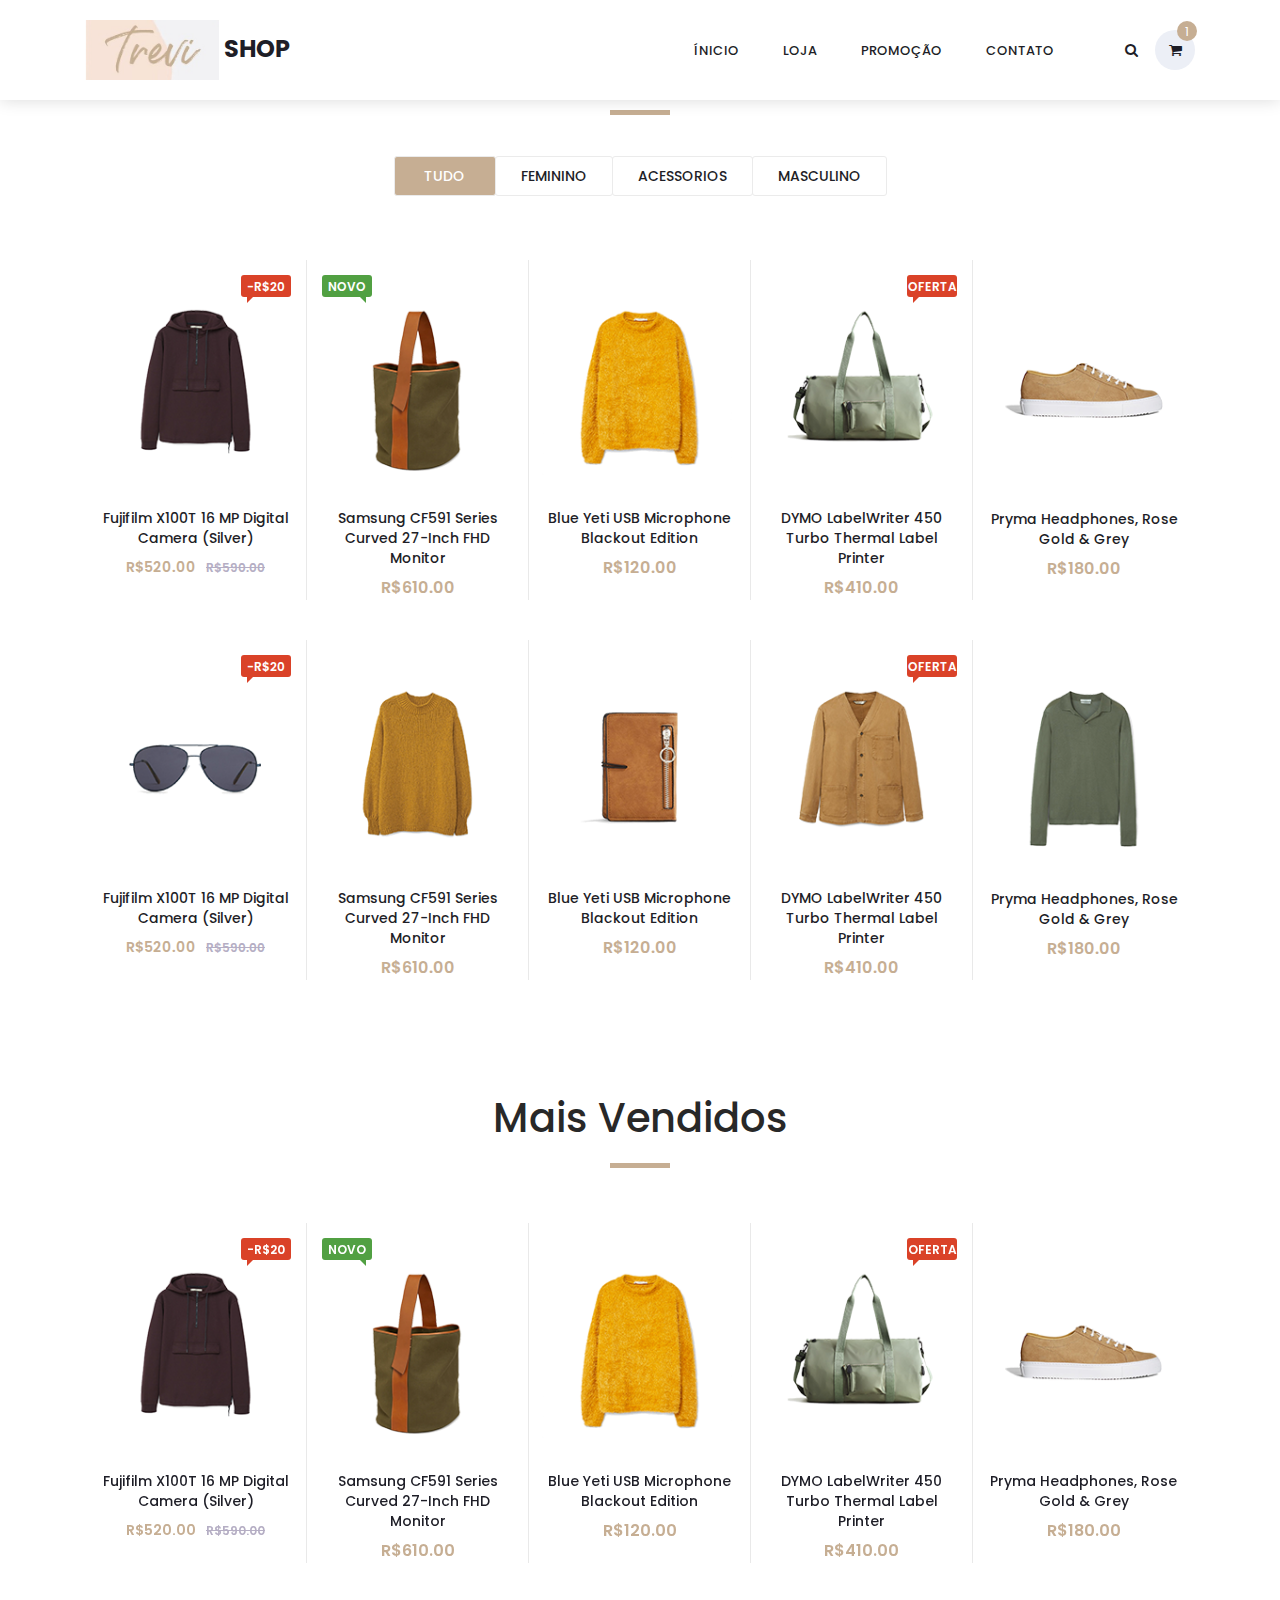
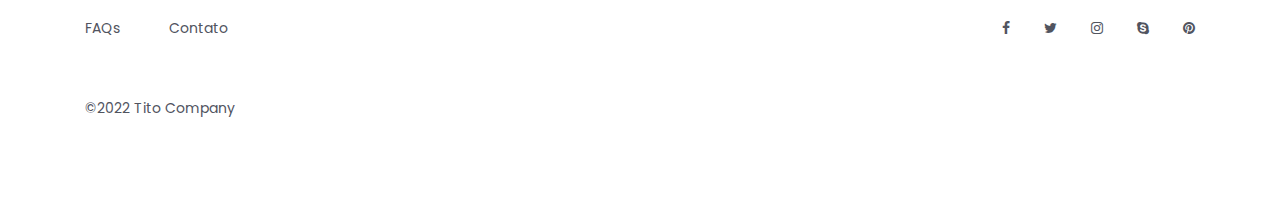
==== commit d4243062: "Last changes" ====
--- a/index.html
+++ b/index.html
@@ -14,6 +14,61 @@
     <link rel="stylesheet" type="text/css" href="plugins/OwlCarousel2-2.2.1/animate.css">
     <link rel="stylesheet" type="text/css" href="styles/main_styles.css">
     <link rel="stylesheet" type="text/css" href="styles/responsive.css">
+    <style>
+        .dropdown {
+            position: relative;
+            display: inline-block;
+        }
+        
+        .dropdown-content {
+            display: none;
+            position: absolute;
+            right: 0px;
+            background-color: #ffffff;
+            min-width: 160px;
+            box-shadow: 0px 8px 16px 0px rgba(0, 0, 0, 0.2);
+            z-index: 1;
+        }
+        
+        .dropdown-content a {
+            color: black;
+            padding: 12px 16px;
+            text-decoration: none;
+            display: block;
+        }
+        
+        .dropdown-content img {
+            height: 60px;
+        }
+        
+        .dropdown-content a:hover {
+            background-color: #ddd;
+        }
+        
+        .dropdown:hover .dropdown-content {
+            display: block;
+        }
+        
+        * {
+            box-sizing: border-box;
+        }
+        /* Create three equal columns that floats next to each other */
+        
+        .column {
+            float: left;
+            width: 33.33%;
+            padding: 10px;
+            height: 80px;
+            /* Should be removed. Only for demonstration */
+        }
+        /* Clear floats after the columns */
+        
+        .row:after {
+            content: "";
+            display: table;
+            clear: both;
+        }
+    </style>
 </head>
 
 <body>
@@ -43,12 +98,32 @@
                                 </ul>
                                 <ul class="navbar_user">
                                     <li><a href="#"><i class="fa fa-search" aria-hidden="true"></i></a></li>
-                                    <li class="checkout">
-                                        <a href="#">
-                                            <i class="fa fa-shopping-cart" aria-hidden="true"></i>
-                                            <span id="checkout_items" class="checkout_items">2</span>
-                                        </a>
-                                    </li>
+                                    <div class="dropdown">
+                                        <li class="checkout">
+                                            <a href="#">
+                                                <i class="fa fa-shopping-cart" aria-hidden="true"></i>
+                                                <span id="checkout_items" class="checkout_items">1</span>
+                                            </a>
+
+                                        </li>
+                                        <div class="dropdown-content">
+                                            <div id="item-1">
+                                                <img src="images/single_1.jpg" alt="">
+                                                <a href="#"> Fujifilm X100T 16 MP Digital Camera (Silver)</a>
+                                            </div>
+                                            <a href="#">Link 2</a>
+                                            <a href="#">Link 3</a>
+                                            <div class="row">
+                                                <div class="column" style="background-color:#aaa;">
+                                                    <img src="images/single_1.jpg" alt="">
+                                                </div>
+                                                <div class="column" style="background-color:#bbb; width: 66%;">
+                                                    <p>Camiseta marrom</p>
+                                                    <p>R$500</p>
+                                                </div>
+                                            </div>
+                                        </div>
+                                    </div>
                                 </ul>
                                 <div class="hamburger_container">
                                     <i class="fa fa-bars" aria-hidden="true"></i>
